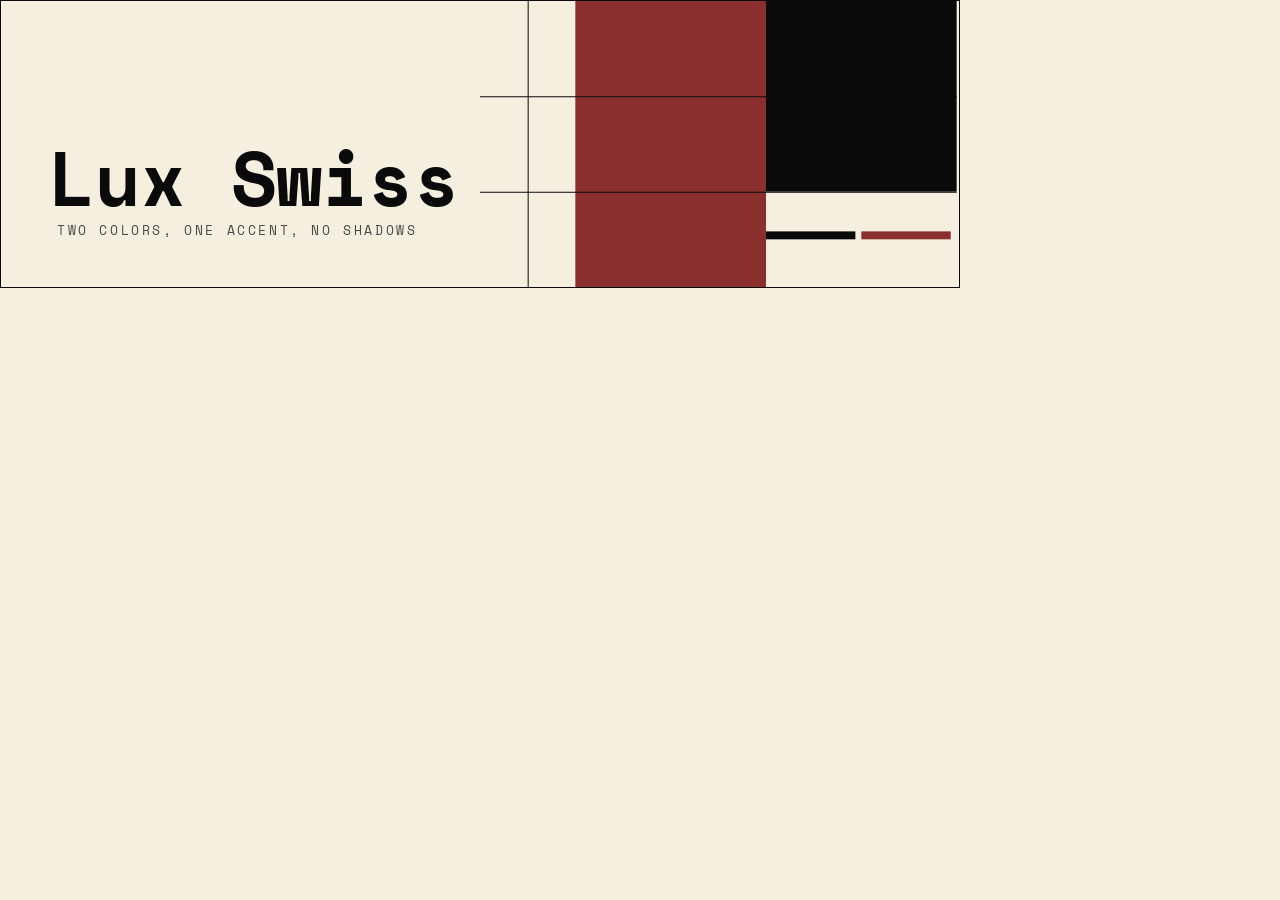
==== docs/banner.html @ 61ae8467 "feat(docs): turn the showcase into a navigable documentation site with the house banner The single d" ====
<!doctype html>
<html lang="en">
<head>
  <meta charset="utf-8" />
  <title>Lux Swiss — banner</title>
  <!-- The house banner: the design system's cover. Rendered to
       docs/assets/banner-light.png and banner-dark.png by
       scripts/capture/banner.sh (headless Chrome, 960x288 at 2x).
       Add ?dark to render the dark theme.
       Derivation: primary slab 192x288 (3x 64) at x=576 bleeding top and
       bottom; foreground block 192x192 at x=768 bleeding top and right;
       three 1px border rules (y=96, y=192, x=528) because the system is
       "borders, not shadows"; the two-segment stripe (ink then red, 90x8,
       gap 6) as the house motif; name in the display face at 76px so it
       fits the 440px text zone; 64px grid pitch throughout. -->
  <link rel="preconnect" href="https://fonts.googleapis.com" />
  <link rel="preconnect" href="https://fonts.gstatic.com" crossorigin />
  <link href="https://fonts.googleapis.com/css2?family=Space+Mono:wght@400;700&display=swap" rel="stylesheet" />
  <link rel="stylesheet" href="assets/site.css" />
  <style>
    html, body { margin:0; width:960px; height:288px; overflow:hidden; }
    .cover { position:relative; width:960px; height:288px; background:var(--background); }
    .cover svg { position:absolute; inset:0; display:block; }
    .cover .red { fill:var(--primary); }
    .cover .ink { fill:var(--foreground); }
    .cover .rule { stroke:var(--border); stroke-width:1; fill:none; }
    .cover .name { position:absolute; left:48px; bottom:74px; margin:0; font-family:var(--font-mono);
      font-weight:700; font-size:76px; line-height:.92; letter-spacing:-0.02em; color:var(--foreground); white-space:nowrap; }
    .cover .tag { position:absolute; left:48px; bottom:44px; margin:0; font-family:var(--font-mono); font-size:13px;
      letter-spacing:0.2em; text-transform:uppercase; color:var(--muted-foreground); }
  </style>
  <script>if (location.search.indexOf("dark") !== -1) document.documentElement.classList.add("dark");</script>
</head>
<body>
  <div class="cover">
    <svg width="960" height="288" viewBox="0 0 960 288" aria-hidden="true">
      <rect class="red" x="576" y="0" width="192" height="288"/>
      <rect class="ink" x="768" y="0" width="192" height="192"/>
      <line class="rule" x1="480" y1="96.5" x2="960" y2="96.5"/>
      <line class="rule" x1="480" y1="192.5" x2="960" y2="192.5"/>
      <line class="rule" x1="528.5" y1="0" x2="528.5" y2="288"/>
      <rect class="ink" x="768" y="232" width="90" height="8"/>
      <rect class="red" x="864" y="232" width="90" height="8"/>
    </svg>
    <p class="name">Lux Swiss</p>
    <p class="tag">Two colors, one accent, no shadows</p>
  </div>
</body>
</html>
---- docs/assets/site.css ----
/* Lux Swiss — documentation site stylesheet.
 * Tokens mirror skills/lux-swiss/assets/theme.css exactly; keep them in sync.
 * Everything below the token blocks is the showcase/documentation chrome and the
 * component patterns documented in skills/lux-swiss/references/components.md. */

:root {
  --background:#f5efe0; --foreground:#0a0a0a; --card:#faf6ec; --card-foreground:#0a0a0a;
  --primary:#8b2e2e; --primary-foreground:#f5efe0; --secondary:#0a0a0a; --secondary-foreground:#f5efe0;
  --muted:#ebe5d5; --muted-foreground:#4a4a48; --border:#0a0a0a; --input:#faf6ec; --ring:#8b2e2e;
  --radius:0.5rem;
  /* Role fonts — Space flavor (default). --font-serif is shared by both flavors and
     is never overridden by .geist. --font-display defaults to --font-mono until the
     .jost accent is applied. */
  --font-mono:'Space Mono',ui-monospace,monospace; --font-sans:'Space Grotesk',system-ui,sans-serif;
  --font-serif:'Zilla Slab',Georgia,serif; --font-display:var(--font-mono);
}
/* Geist flavor — class="geist" on <html>; composes with .dark and .jost. */
.geist { --font-mono:'Geist Mono',ui-monospace,monospace; --font-sans:'Geist',system-ui,sans-serif; }
/* Jost heading accent — not a flavor, an independent on/off switch. Overrides
   --font-display only; labels, nav, tags and data stay on --font-mono. */
.jost { --font-display:'Jost',system-ui,sans-serif; }
.dark {
  --background:#0a0a0a; --foreground:#f5efe0; --card:#161616; --card-foreground:#f5efe0;
  --primary:#c04545; --primary-foreground:#f5efe0; --secondary:#f5efe0; --secondary-foreground:#0a0a0a;
  --muted:#1f1f1f; --muted-foreground:#a8a8a0; --border:#f5efe0; --input:#161616; --ring:#c04545;
}

/* ---------- Base ---------- */
* { box-sizing:border-box; }
html { scroll-behavior:smooth; }
body { margin:0; background:var(--background); color:var(--foreground);
  font-family:var(--font-sans); line-height:1.65;
  -webkit-font-smoothing:antialiased; font-feature-settings:"kern","liga","calt"; }
h1,h2,h3,h4,h5,h6 { font-family:var(--font-display); font-weight:700; margin:0; }
h1 { font-size:3rem; letter-spacing:-0.02em; line-height:1.1; }
h2 { font-size:2.25rem; letter-spacing:-0.02em; line-height:1.15; }
h3 { font-size:1.5rem; line-height:1.3; }
h4 { font-size:1.25rem; line-height:1.3; }
h5 { font-size:1.125rem; line-height:1.3; }
p { margin:0; }
p + p { margin-top:14px; }
a { color:inherit; }
code { font-family:var(--font-mono); font-size:0.85em; background:var(--muted); padding:1px 5px; }
pre { font-family:var(--font-mono); font-size:0.85rem; line-height:1.6; background:var(--muted);
  border:1px solid var(--border); padding:16px 20px; margin:0; overflow:auto; }
pre code { background:none; padding:0; font-size:inherit; }
blockquote { font-family:var(--font-serif); font-style:italic; font-size:1.5rem; line-height:1.45;
  border-left:2px solid var(--border); margin:40px 0 0; padding:2px 0 2px 24px; max-width:62ch; }
.label { font-family:var(--font-mono); font-size:0.75rem; text-transform:uppercase;
  letter-spacing:0.2em; color:var(--muted-foreground); }
.label.active, .label-active { color:var(--foreground); font-weight:700; }
.muted { color:var(--muted-foreground); }
.small { font-size:0.85rem; }
.lead { font-size:1.15rem; max-width:60ch; }
.measure { max-width:66ch; }
.mono { font-family:var(--font-mono); }
.serif { font-family:var(--font-serif); }
.tnum { font-variant-numeric:tabular-nums; font-feature-settings:"tnum" 1; }
.accent-word { color:var(--primary); }
.icon { width:20px; height:20px; fill:none; stroke:currentColor;
  stroke-width:1.5; stroke-linecap:square; stroke-linejoin:miter; }

/* Section header: heading beside a full-width rule, optional stripe marker. */
.divider { display:flex; align-items:baseline; gap:12px; margin:0 0 24px; }
.divider .rule { height:1px; flex:1; background:var(--border); }
.divider .stripe { align-self:center; }
section { padding:64px 0; border-top:1px solid var(--border); }
section.first { border-top:none; padding-top:0; }
.sub { margin:-8px 0 24px; }

/* Segment stripe: two equal segments, ink then Blood Red, 3px, any length. */
.stripe { display:flex; gap:3px; width:36px; }
.stripe i { height:3px; flex:1; background:var(--foreground); }
.stripe i + i { background:var(--primary); }
.stripe.hero { width:64px; gap:4px; }
.stripe.flourish { width:140px; gap:6px; }
.flourish-row { display:flex; justify-content:center; padding:32px 0 0; }

/* ---------- Layout: Structural Block sidebar + content ---------- */
.layout { display:flex; min-height:100vh; }
.sidebar { width:22%; min-width:220px; max-width:280px; flex-shrink:0;
  background:var(--primary); color:var(--primary-foreground);
  position:sticky; top:0; height:100vh; overflow-y:auto;
  display:flex; flex-direction:column; justify-content:space-between;
  padding:32px 28px; }
.sidebar-wordmark { font-family:var(--font-mono); font-weight:700; font-size:1.4rem; line-height:1.2;
  color:inherit; text-decoration:none; }
.sidebar-nav { margin-top:40px; display:flex; flex-direction:column; gap:14px;
  font-family:var(--font-mono); font-size:0.8rem; text-transform:uppercase; letter-spacing:0.15em; }
.sidebar-nav a { color:var(--primary-foreground); text-decoration:none; opacity:0.75;
  transition:opacity 0.15s; width:max-content; }
.sidebar-nav a:hover, .sidebar-nav a[aria-current="page"] { opacity:1; }
.sidebar-nav a[aria-current="page"] { font-weight:700; }
.sidebar-bottom { display:flex; flex-direction:column; gap:14px; margin-top:32px;
  font-family:var(--font-mono); font-size:0.7rem; text-transform:uppercase; letter-spacing:0.12em; }
.sidebar-bottom a { color:var(--primary-foreground); text-decoration:none; opacity:0.85;
  display:inline-flex; align-items:center; gap:6px; transition:opacity 0.15s; }
.sidebar-bottom a:hover { opacity:1; }
.sidebar-bottom .toggle button { color:var(--primary-foreground); opacity:0.6; }
.sidebar-bottom .toggle button[aria-pressed="true"] { opacity:1; }
.sidebar-bottom .toggle .mid { color:var(--primary-foreground); opacity:0.4; }
.hamburger { display:none; background:none; border:none; color:var(--primary-foreground); cursor:pointer; padding:4px; }
.content { flex:1; min-width:0; }
.content-inner { max-width:900px; margin:0 auto; padding:0 32px; }
.page-head { padding:56px 0 48px; }
.page-head h1 { margin:20px 0 0; }
.page-head .stripe { margin-top:16px; }
.page-head .lead { margin-top:24px; }
footer { border-top:1px solid var(--border); padding:48px 0; }
.footer-row { display:flex; justify-content:space-between; align-items:baseline; flex-wrap:wrap; gap:16px;
  font-family:var(--font-mono); font-size:0.75rem; text-transform:uppercase; letter-spacing:0.15em; }
.footer-row a { text-decoration:none; }
.pager { display:flex; justify-content:space-between; gap:16px; flex-wrap:wrap; border-top:1px solid var(--border); padding:32px 0 0; }
.pager a { text-decoration:none; display:inline-flex; align-items:center; gap:8px; }

/* Toggle: middot-separated options, active = foreground. */
.toggle { display:flex; align-items:baseline; gap:6px; font-family:var(--font-mono);
  font-size:0.75rem; text-transform:uppercase; letter-spacing:0.2em; }
.toggle button { background:none; border:none; padding:0; cursor:pointer;
  font:inherit; letter-spacing:inherit; text-transform:inherit; color:var(--muted-foreground); }
.toggle button:hover, .toggle button[aria-pressed="true"] { color:var(--foreground); }
.toggle .mid { color:var(--muted-foreground); opacity:0.4; }

/* ---------- Grids and cards ---------- */
.grid { display:grid; gap:20px; }
.grid-2 { grid-template-columns:1fr 1fr; }
.grid-3 { grid-template-columns:repeat(3,1fr); }
.grid-auto { grid-template-columns:repeat(auto-fill,minmax(260px,1fr)); }
.gap-32 { gap:32px; } .gap-40 { gap:40px; }
.card { border:1px solid var(--border); background:var(--card); color:var(--card-foreground); padding:24px; }
.card h4 { font-family:var(--font-mono); font-size:1rem; }
.card p.small { margin-top:8px; }
.card-accent { border-color:var(--primary); background:color-mix(in srgb, var(--primary) 8%, var(--card)); }
.card-interactive { display:block; text-decoration:none; color:inherit; background:none;
  transition:border-color 0.15s; }
.card-interactive:hover, .card-interactive.is-hover-demo { border-color:var(--primary); }
.demo { border:1px solid var(--border); padding:20px; }
.demo > .label { display:block; margin-bottom:16px; }
.demo .note { text-transform:none; letter-spacing:normal; color:var(--muted-foreground); }
.index-card { display:block; text-decoration:none; color:inherit; border:1px solid var(--border);
  padding:24px; transition:border-color 0.15s; }
.index-card:hover { border-color:var(--primary); }
.index-card h4 { font-family:var(--font-mono); font-size:1rem; margin-top:12px; }
.index-card p { margin-top:8px; font-size:0.85rem; color:var(--muted-foreground); }

/* ---------- Buttons ---------- */
.btn { font-family:var(--font-mono); font-size:0.75rem; text-transform:uppercase; letter-spacing:0.2em;
  padding:8px 16px; border:1px solid var(--foreground); background:none; color:var(--foreground);
  cursor:pointer; text-decoration:none; display:inline-flex; align-items:center; gap:8px;
  transition:background-color 0.15s, color 0.15s, opacity 0.15s; }
.btn-ghost { border-color:transparent; color:var(--muted-foreground); }
.btn-ghost:hover { color:var(--foreground); }
.btn-outlined:hover { background:var(--foreground); color:var(--background); }
.btn-filled { background:var(--foreground); color:var(--background); }
.btn-filled:hover { opacity:0.9; }
.btn-destructive, .btn-accent { border-color:var(--primary); color:var(--primary); }
.btn-destructive:hover, .btn-accent:hover, .btn.is-hover-demo { background:var(--primary); color:var(--primary-foreground); }
.btn:disabled { opacity:0.4; cursor:default; }
.btn:disabled:hover { background:none; color:var(--foreground); }
.btn:focus-visible { outline:1px solid var(--ring); outline-offset:1px; }
.hover-pair { display:flex; gap:24px; flex-wrap:wrap; }
.hover-pair > div { display:flex; flex-direction:column; gap:8px; align-items:flex-start; }
.cap { font-family:var(--font-mono); font-size:0.65rem; text-transform:uppercase; letter-spacing:0.12em; color:var(--muted-foreground); }
.on-red { background:var(--primary); padding:16px; display:flex; gap:0; }
.on-red > div { flex:1; }
.on-red .cap { color:var(--primary-foreground); opacity:0.7; }
.demo-nav-link { color:var(--primary-foreground); text-decoration:none; opacity:0.75;
  font-family:var(--font-mono); font-size:0.8rem; text-transform:uppercase; letter-spacing:0.15em; transition:opacity 0.15s; }
.demo-nav-link:hover, .demo-nav-link.is-hover-demo { opacity:1; }

/* ---------- Tags ---------- */
.tag { font-family:var(--font-mono); font-size:0.65rem; text-transform:uppercase; letter-spacing:0.12em;
  padding:2px 8px; display:inline-flex; align-items:center; gap:6px; }
.tag-neutral { color:var(--muted-foreground); }
.tag-signal { background:var(--foreground); color:var(--background); }
.tag-outlined { border:1px dashed color-mix(in srgb, var(--foreground) 50%, transparent); color:color-mix(in srgb, var(--foreground) 80%, transparent); }
.tag-saved { border:1px solid color-mix(in srgb, var(--foreground) 30%, transparent); color:color-mix(in srgb, var(--foreground) 50%, transparent); }
.tag .dot { width:4px; height:4px; border-radius:9999px; background:currentColor; display:inline-block; }

/* ---------- Status pips ---------- */
.pip { display:inline-flex; align-items:center; gap:8px; font-family:var(--font-mono);
  font-size:0.75rem; text-transform:uppercase; letter-spacing:0.15em; }
.pip i { width:6px; height:6px; border-radius:9999px; background:var(--foreground); }
.pip.warn i { background:var(--primary); }
.pip.load i { background:color-mix(in srgb, var(--muted-foreground) 30%, transparent); animation:pulse 1.2s infinite; }
.pip.off i { background:color-mix(in srgb, var(--foreground) 25%, transparent); }
@keyframes pulse { 50% { opacity:0.3; } }

/* ---------- Inputs ---------- */
.field label { display:block; margin-bottom:8px; }
.field input { width:100%; border:1px solid var(--border); background:var(--input); color:var(--foreground);
  padding:8px 12px; font-family:var(--font-mono); font-size:0.85rem; }
.field input::placeholder { color:var(--muted-foreground); }
.field input:focus, .field input.is-focus-demo { outline:1px solid var(--ring); outline-offset:0; }

/* ---------- Lists and tables (markers/borders stay ink, never the accent) ---------- */
.list-plain { list-style:none; margin:0; padding:0; }
.list-plain li { border-top:1px solid var(--border); padding:10px 0; }
.list-plain li:first-child { border-top:none; }
.list-plain.ordered li { display:flex; gap:12px; }
.list-plain.ordered .n { font-family:var(--font-mono); font-variant-numeric:tabular-nums; color:var(--muted-foreground); }
table.data-table { width:100%; border-collapse:collapse; font-size:0.85rem; }
table.data-table th { font-family:var(--font-mono); font-weight:700; text-transform:uppercase;
  letter-spacing:0.1em; font-size:0.7rem; text-align:left; padding:8px 0; border-bottom:2px solid var(--border); vertical-align:bottom; }
table.data-table td { padding:8px 12px 8px 0; border-bottom:1px solid var(--border); vertical-align:top; }
table.data-table td.num, table.data-table th.num { text-align:right; font-variant-numeric:tabular-nums; padding-right:0; }
table.data-table td code { white-space:nowrap; }
.tok-swatch { display:inline-block; width:14px; height:14px; border:1px solid var(--border); vertical-align:-2px; margin-right:8px; }

/* ---------- Figures ---------- */
figure.img-grid { margin:0; border:1px solid var(--border); }
figure.img-grid .img { aspect-ratio:4/3; background:linear-gradient(135deg, var(--primary) 0%, var(--foreground) 100%); }
figure.img-grid .img.gray { filter:grayscale(1); }
figure.img-grid figcaption, .caption { border-top:1px solid var(--border); padding:10px 12px;
  font-family:var(--font-mono); font-style:italic; font-size:0.85rem; color:var(--muted-foreground); }
.shot { border:1px solid var(--border); }
.shot img { display:block; width:100%; height:auto; }

/* ---------- Modal demo (static) ---------- */
.modal-demo { position:relative; height:280px; overflow:hidden; border:1px solid var(--border); }
.modal-demo .page { padding:24px; }
.modal-demo .overlay { position:absolute; inset:0; display:flex; align-items:center; justify-content:center;
  background:color-mix(in srgb, var(--background) 80%, transparent); padding:0 24px; }
.modal-demo .panel { width:100%; max-width:560px; border:1px solid var(--foreground); background:var(--background);
  padding:24px; font-family:var(--font-mono); font-size:0.85rem; }
.modal-demo .panel h4 { font-family:var(--font-mono); font-size:1rem; margin-bottom:8px; }
.modal-demo .panel p { margin:0 0 20px; color:var(--muted-foreground); font-family:var(--font-sans); }
.row { display:flex; flex-wrap:wrap; gap:12px; align-items:center; }

/* ---------- Palette chips ---------- */
.palette { display:grid; grid-template-columns:repeat(auto-fill,minmax(172px,1fr)); gap:16px; }
.palette figure { margin:0; border:1px solid var(--border); }
.pal-chip { height:64px; }
.palette figcaption { border-top:1px solid var(--border); padding:8px 10px; }
.palette .label { display:block; }
.palette .role { font-family:var(--font-mono); font-size:0.7rem; color:var(--muted-foreground); }
.pal-vals { margin:8px 0 0; font-family:var(--font-mono); font-size:0.62rem; line-height:1.55; color:var(--muted-foreground); }

/* ---------- Type specimens ---------- */
.specimen { display:grid; grid-template-columns:200px 1fr; gap:24px; align-items:baseline;
  border-top:1px solid var(--border); padding:16px 0; }
.specimen:first-child { border-top:none; }
.specimen .meta { font-family:var(--font-mono); font-size:0.65rem; letter-spacing:0.12em; text-transform:uppercase; color:var(--muted-foreground); line-height:1.8; }
.specimen .meta b { display:block; color:var(--foreground); font-weight:700; }
.weights p + p { margin-top:14px; }

/* ---------- Cover / banner on the overview ---------- */
.cover { position:relative; width:100%; aspect-ratio:960/288; overflow:hidden; border:1px solid var(--border); background:var(--background); }
.cover svg { position:absolute; inset:0; width:100%; height:100%; display:block; }
.cover .red { fill:var(--primary); }
.cover .ink { fill:var(--foreground); }
.cover .rule { stroke:var(--border); stroke-width:1; fill:none; vector-effect:non-scaling-stroke; }
.cover .name { position:absolute; left:5%; bottom:25.7%; margin:0; font-family:var(--font-display);
  font-weight:700; font-size:7.9cqw; line-height:0.92; letter-spacing:-0.02em; color:var(--foreground); white-space:nowrap; }
.cover .tagline { position:absolute; left:5%; bottom:15.3%; margin:0; font-family:var(--font-mono);
  font-size:max(8px, 1.35cqw); letter-spacing:0.2em; text-transform:uppercase; color:var(--muted-foreground); }
.cover-wrap { container-type:inline-size; }

/* ---------- Responsive ---------- */
@media (max-width: 860px) {
  .layout { flex-direction:column; }
  .sidebar { width:100%; max-width:none; height:auto; position:sticky; top:0; z-index:10;
    flex-direction:row; align-items:center; justify-content:space-between; padding:16px 20px; }
  .sidebar > div:first-child { display:flex; align-items:center; justify-content:space-between; width:100%; }
  .sidebar-nav { display:none; margin-top:0; position:absolute; top:100%; left:0; right:0;
    background:var(--primary); padding:20px; flex-direction:column; gap:16px; }
  .sidebar-nav.open { display:flex; }
  .sidebar-bottom { display:none; }
  .hamburger { display:block; }
  .content-inner { padding:0 20px; }
  .grid-2, .grid-3 { grid-template-columns:1fr; }
  .specimen { grid-template-columns:1fr; gap:8px; }
  h1 { font-size:2.25rem; }
  .page-head { padding:32px 0; }
  section { padding:40px 0; }
}
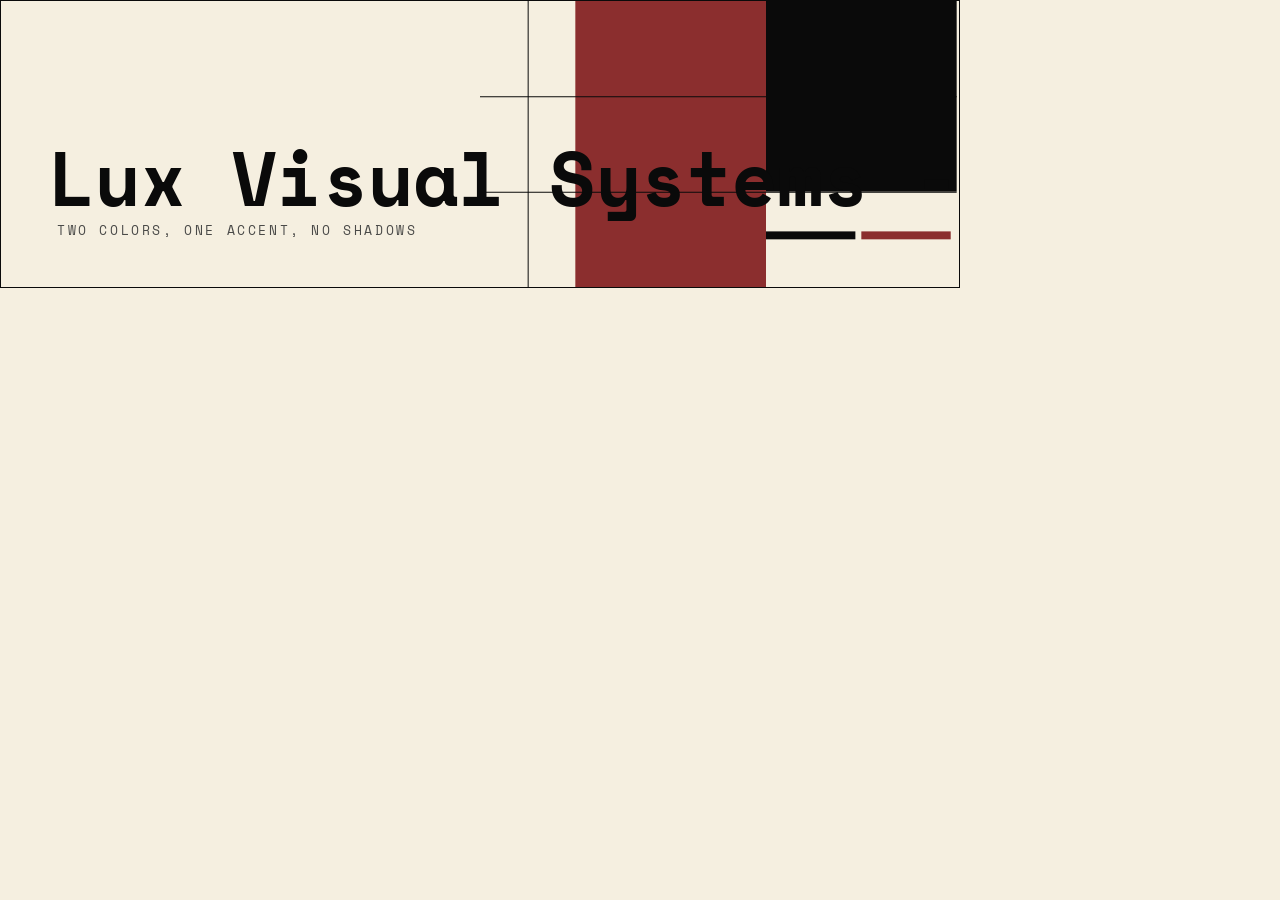
==== commit f191de40: "refactor(branding)!: unify the Lux Visual Systems family" ====
--- a/docs/banner.html
+++ b/docs/banner.html
@@ -2,7 +2,7 @@
 <html lang="en">
 <head>
   <meta charset="utf-8" />
-  <title>Lux Swiss — banner</title>
+  <title>Lux Visual Systems - Lux Swiss — banner</title>
   <!-- The house banner: the design system's cover. Rendered to
        docs/assets/banner-light.png and banner-dark.png by
        scripts/capture/banner.sh (headless Chrome, 960x288 at 2x).
@@ -42,7 +42,7 @@
       <rect class="ink" x="768" y="232" width="90" height="8"/>
       <rect class="red" x="864" y="232" width="90" height="8"/>
     </svg>
-    <p class="name">Lux Swiss</p>
+    <p class="name">Lux Visual Systems - Lux Swiss</p>
     <p class="tag">Two colors, one accent, no shadows</p>
   </div>
 </body>
--- a/docs/assets/site.css
+++ b/docs/assets/site.css
@@ -1,7 +1,7 @@
-/* Lux Swiss — documentation site stylesheet.
- * Tokens mirror skills/lux-swiss/assets/theme.css exactly; keep them in sync.
+/* Lux Visual Systems - Lux Swiss — documentation site stylesheet.
+ * Tokens mirror skills/lux-visual-systems-lux-swiss/assets/theme.css exactly; keep them in sync.
  * Everything below the token blocks is the showcase/documentation chrome and the
- * component patterns documented in skills/lux-swiss/references/components.md. */
+ * component patterns documented in skills/lux-visual-systems-lux-swiss/references/components.md. */
 
 :root {
   --background:#f5efe0; --foreground:#0a0a0a; --card:#faf6ec; --card-foreground:#0a0a0a;
@@ -140,6 +140,9 @@
 .index-card { display:block; text-decoration:none; color:inherit; border:1px solid var(--border);
   padding:24px; transition:border-color 0.15s; }
 .index-card:hover { border-color:var(--primary); }
+.index-card.demo { padding:20px; }
+.index-card.demo > .label { display:block; margin-bottom:16px; }
+.index-card.demo .btn, .index-card.demo .demo-nav-link { pointer-events:none; }
 .index-card h4 { font-family:var(--font-mono); font-size:1rem; margin-top:12px; }
 .index-card p { margin-top:8px; font-size:0.85rem; color:var(--muted-foreground); }
 
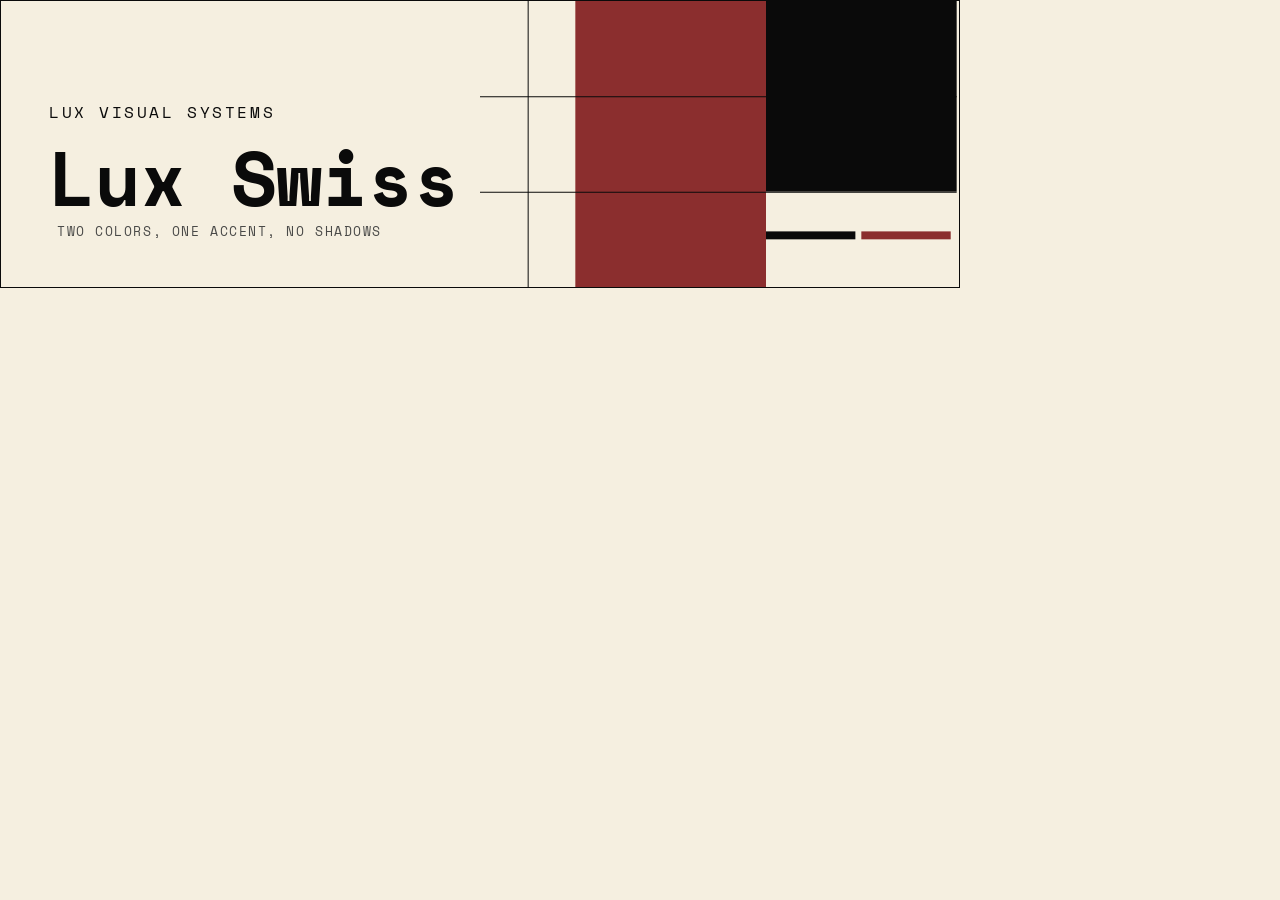
==== commit f56f8821: "fix(branding): fit family names within banner graphics" ====
--- a/docs/banner.html
+++ b/docs/banner.html
@@ -24,10 +24,12 @@
     .cover .red { fill:var(--primary); }
     .cover .ink { fill:var(--foreground); }
     .cover .rule { stroke:var(--border); stroke-width:1; fill:none; }
+    .cover .family { position:absolute; left:48px; bottom:164px; max-width:432px; margin:0; font-family:var(--font-mono);
+      font-weight:400; font-size:16px; line-height:1.4; letter-spacing:0.16em; text-transform:uppercase; color:var(--foreground); }
     .cover .name { position:absolute; left:48px; bottom:74px; margin:0; font-family:var(--font-mono);
       font-weight:700; font-size:76px; line-height:.92; letter-spacing:-0.02em; color:var(--foreground); white-space:nowrap; }
     .cover .tag { position:absolute; left:48px; bottom:44px; margin:0; font-family:var(--font-mono); font-size:13px;
-      letter-spacing:0.2em; text-transform:uppercase; color:var(--muted-foreground); }
+      max-width:440px; line-height:1.35; letter-spacing:0.12em; text-transform:uppercase; color:var(--muted-foreground); }
   </style>
   <script>if (location.search.indexOf("dark") !== -1) document.documentElement.classList.add("dark");</script>
 </head>
@@ -42,7 +44,8 @@
       <rect class="ink" x="768" y="232" width="90" height="8"/>
       <rect class="red" x="864" y="232" width="90" height="8"/>
     </svg>
-    <p class="name">Lux Visual Systems - Lux Swiss</p>
+    <p class="family">Lux Visual Systems</p>
+    <p class="name">Lux Swiss</p>
     <p class="tag">Two colors, one accent, no shadows</p>
   </div>
 </body>
--- a/docs/assets/site.css
+++ b/docs/assets/site.css
@@ -253,11 +253,23 @@
 .cover .red { fill:var(--primary); }
 .cover .ink { fill:var(--foreground); }
 .cover .rule { stroke:var(--border); stroke-width:1; fill:none; vector-effect:non-scaling-stroke; }
+.cover .family { position:absolute; left:5%; bottom:57%; max-width:45%; margin:0; font-family:var(--font-mono);
+  font-weight:400; font-size:max(8px, 1.6cqw); line-height:1.4; letter-spacing:0.16em; text-transform:uppercase; color:var(--foreground); }
 .cover .name { position:absolute; left:5%; bottom:25.7%; margin:0; font-family:var(--font-display);
   font-weight:700; font-size:7.9cqw; line-height:0.92; letter-spacing:-0.02em; color:var(--foreground); white-space:nowrap; }
 .cover .tagline { position:absolute; left:5%; bottom:15.3%; margin:0; font-family:var(--font-mono);
-  font-size:max(8px, 1.35cqw); letter-spacing:0.2em; text-transform:uppercase; color:var(--muted-foreground); }
+  font-size:max(7px, 1.35cqw); max-width:46%; line-height:1.35; letter-spacing:0.12em; text-transform:uppercase; color:var(--muted-foreground); }
 .cover-wrap { container-type:inline-size; }
+
+/* Keep the short variant title inside the clear field at compact banner sizes. */
+@container (max-width: 480px) {
+  .cover .family { bottom:65%; }
+  .cover .name { bottom:34%; }
+  .cover .tagline { bottom:8%; }
+}
+@container (max-width: 340px) {
+  .cover .tagline { display:none; }
+}
 
 /* ---------- Responsive ---------- */
 @media (max-width: 860px) {
